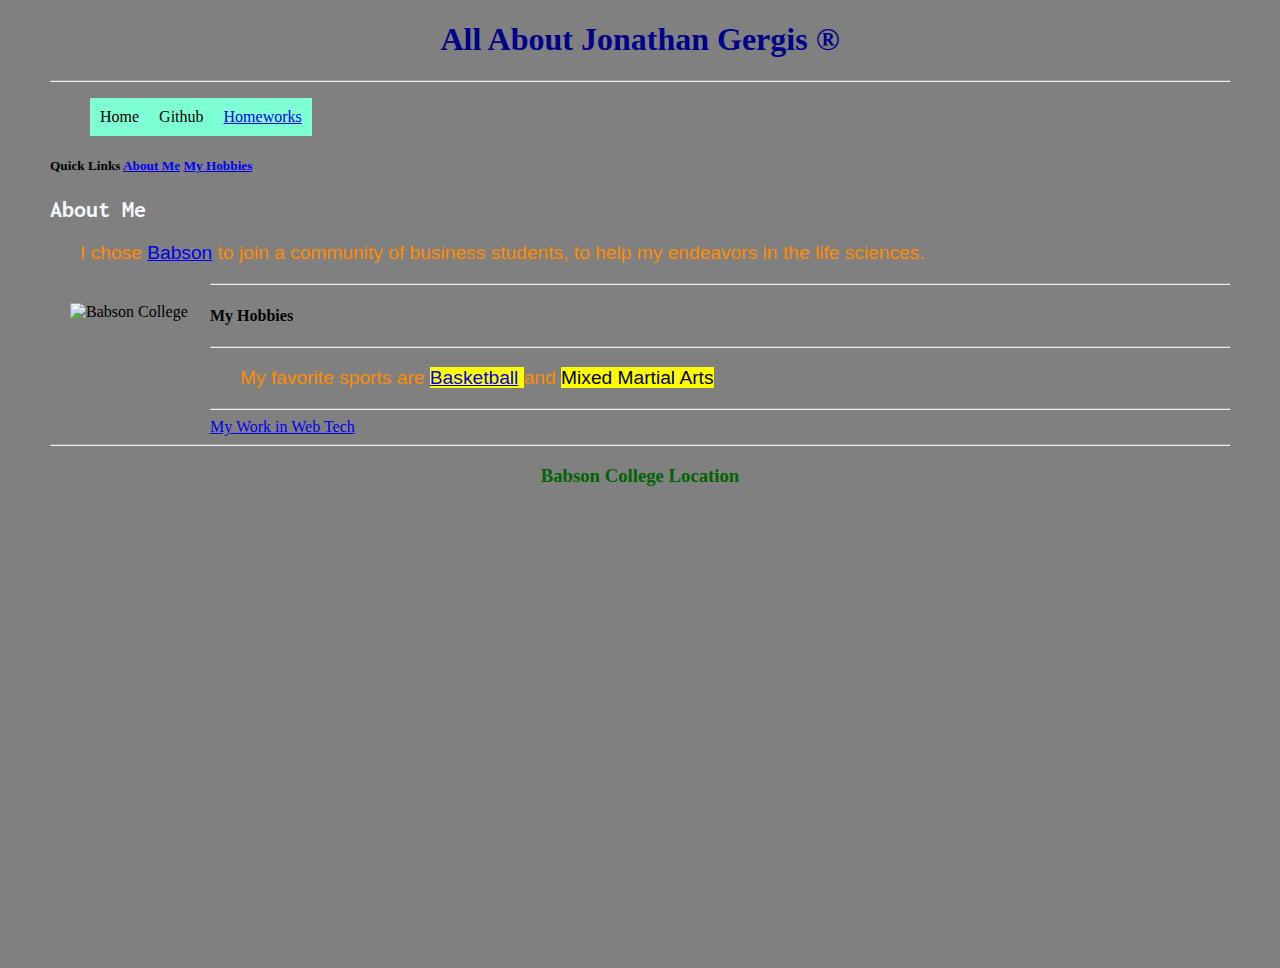
==== index.html @ 53ed9953 "Create index.html" ====
<!DOCTYPE html>
<html lang="en">
<head>
    <meta charset="UTF-8">
    <meta http-equiv="X-UA-Compatible" content="IE=edge">
    <meta name="viewport" content="width=device-width, initial-scale=1.0">
    <title>Web Technologies</title>
    <link rel="stylesheet" href="https://fonts.googleapis.com/css?family=Inconsolata">
<style>
    h1{
        font-family: serif;
        text-align: center;
        color: darkblue;
    }
    h2{
        font-family: "Inconsolata";
        color: ghostwhite;
        text-align: left;
    }
    h3{
        font-family: cursive;
        color: darkgreen;
        text-align: center;
    }
    p{
        font-family: sans-serif;
        color: darkorange;
        font-size: 1.2em;
        text-indent: 30px;
    }
    img{
        float: left;
        margin: 20px;
        height: 100px;
        width: 120px;
        /* I used a new CSS cursor property I found on W3Schools that is supposed to change the cursor when you hover over the image */
        cursor: progress;
    }
    body{
        background-color: grey;
        margin-left: 50px;
        margin-right: 50px;
    }
    ul{
        list-style: none;
        overflow: hidden;
    }
    li{
        float: left;
        display: block;
        text-align: center;
        background-color: aquamarine;
        padding: 10px;
    }
    .dropdown-content{
        display: none;
        position: absolute;
        background-color: gold;
        min-width: 120px;
    }
    .dropdown-content a{
        color: aliceblue;
        padding: 12px 12px;
        text-decoration: none;
        text-align: left;
        display: block;
    }
    .dropdown-content a:hover{
        background-color: yellowgreen;
    }
    .dropdown:hover .dropdown-content{
        display: block;
    }
</style>
</head>
<body>
    <h1> All About Jonathan Gergis &reg;<a id="About Me"></a></h1> 
    <hr/>
  <div>
      <ul>
          <li><a href="index.html"></a>Home</li>
          <li><a href="https://github.com/jgergis1"></a>Github</li>
          <li class="dropdown">
            <a href="javascript:void(0)">Homeworks</a>  
            <div class="dropdown-content">
                  <a href="HW2-1.html">HW2-1</a>
                  <a href="HW2-2.html">HW2-2</a>
                  <a href="HW2-bbc.html">HW-3</a>
              </div>
          </li>
      </ul>
  </div>
    <h5>Quick Links <a href="#About Me">About Me</a> <a href="#MyHobbies">My Hobbies</a></h5>
    <h2>About Me</h2>
<p> I chose <a href="https://www.babson.edu/">Babson</a> to join a community of business students, to help my endeavors in the life sciences. </p>
<!-- I used the html tag download that I found on W3Schools so that every time you double click on my image it downloads -->
<a href=".vscode/images/Headshot.jpg" download=".vscode/images/Headshot.jpg"></a>
<img src=".vscode/images/Headshot.jpg" height="300" alt="Babson College"/>
<hr>
<h4>My Hobbies <a id="My Hobbies"></a></h4>
<hr>
<p> My favorite sports are <mark> <a href="https://www.nba.com">Basketball</a> </mark> and <mark> Mixed Martial Arts </mark> </p>
</body>
<hr/>
<a href="sitemap.html">My Work in Web Tech</a>
<hr>
<h3>Babson College Location</h3>
<iframe src="https://www.google.com/maps/embed?pb=!1m18!1m12!1m3!1d2951.1604312319446!2d-71.26789638454575!3d42.296442079191145!2m3!1f0!2f0!3f0!3m2!1i1024!2i768!4f13.1!3m3!1m2!1s0x89e381418b1914ef%3A0x4ef71f3899e76a89!2sBabson%20College!5e0!3m2!1sen!2sus!4v1645063258329!5m2!1sen!2sus" width="600" height="450" style="border:0;" allowfullscreen="" loading="lazy"></iframe>
</html>
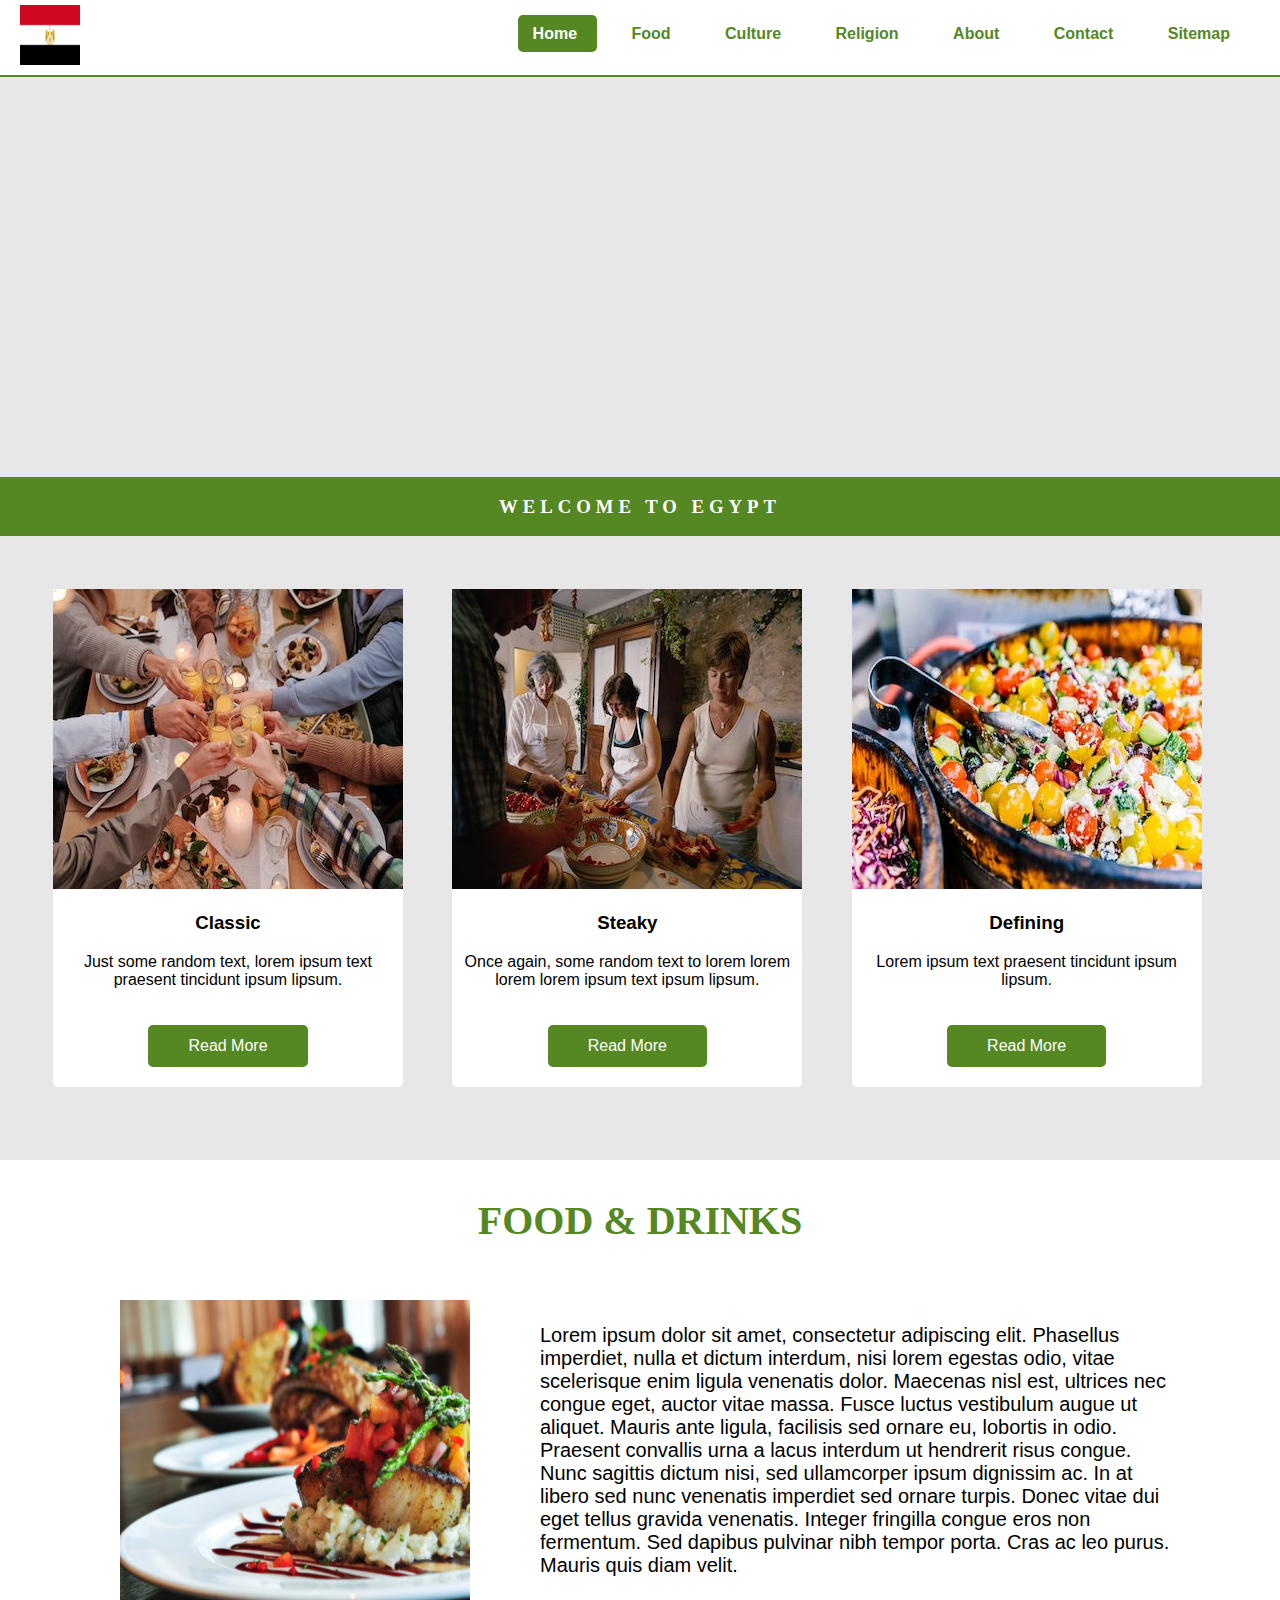
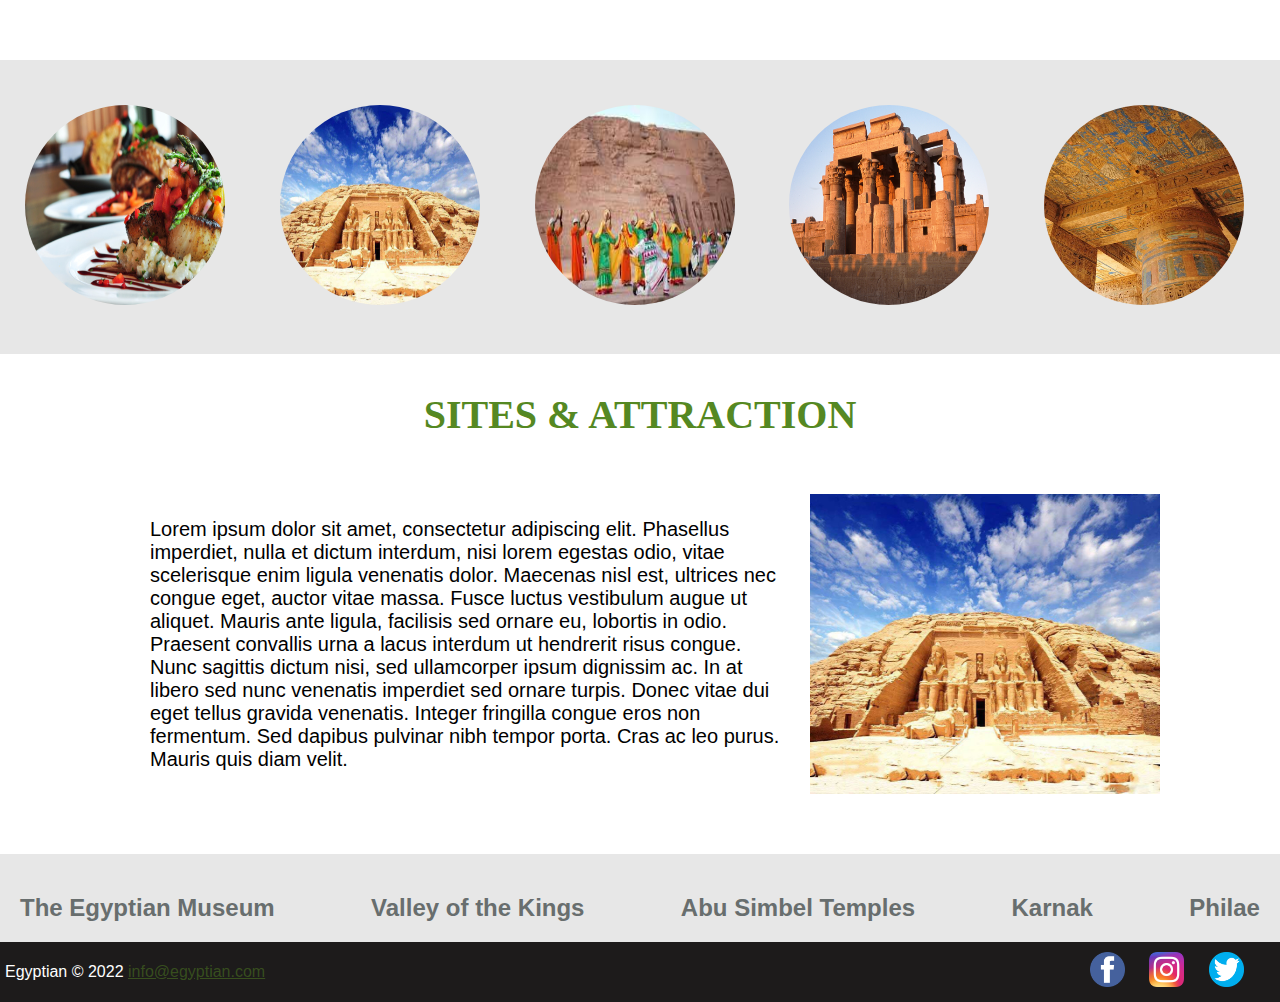
==== commit 7cc7c581: "Project V1" ====
--- a/index.html
+++ b/index.html
@@ -1,109 +1,207 @@
 <!DOCTYPE html>
-<html lang="en">
-<head>
-    <meta charset="UTF-8">
-    <meta http-equiv="X-UA-Compatible" content="IE=edge">
-    <meta name="viewport" content="width=device-width, initial-scale=1.0">
-    <title>Web Technologies</title>
-    <link rel="stylesheet" href="https://fonts.googleapis.com/css?family=Inconsolata">
-<style>
-    h1{
-        font-family: serif;
-        text-align: center;
-        color: darkblue;
-    }
-    h2{
-        font-family: "Inconsolata";
-        color: ghostwhite;
-        text-align: left;
-    }
-    h3{
-        font-family: cursive;
-        color: darkgreen;
-        text-align: center;
-    }
-    p{
-        font-family: sans-serif;
-        color: darkorange;
-        font-size: 1.2em;
-        text-indent: 30px;
-    }
-    img{
-        float: left;
-        margin: 20px;
-        height: 100px;
-        width: 120px;
-        /* I used a new CSS cursor property I found on W3Schools that is supposed to change the cursor when you hover over the image */
-        cursor: progress;
-    }
-    body{
-        background-color: grey;
-        margin-left: 50px;
-        margin-right: 50px;
-    }
-    ul{
-        list-style: none;
-        overflow: hidden;
-    }
-    li{
-        float: left;
-        display: block;
-        text-align: center;
-        background-color: aquamarine;
-        padding: 10px;
-    }
-    .dropdown-content{
-        display: none;
-        position: absolute;
-        background-color: gold;
-        min-width: 120px;
-    }
-    .dropdown-content a{
-        color: aliceblue;
-        padding: 12px 12px;
-        text-decoration: none;
-        text-align: left;
-        display: block;
-    }
-    .dropdown-content a:hover{
-        background-color: yellowgreen;
-    }
-    .dropdown:hover .dropdown-content{
-        display: block;
-    }
-</style>
-</head>
-<body>
-    <h1> All About Jonathan Gergis &reg;<a id="About Me"></a></h1> 
-    <hr/>
-  <div>
-      <ul>
-          <li><a href="index.html"></a>Home</li>
-          <li><a href="https://github.com/jgergis1"></a>Github</li>
-          <li class="dropdown">
-            <a href="javascript:void(0)">Homeworks</a>  
-            <div class="dropdown-content">
-                  <a href="HW2-1.html">HW2-1</a>
-                  <a href="HW2-2.html">HW2-2</a>
-                  <a href="HW2-bbc.html">HW-3</a>
-              </div>
-          </li>
+<html>
+  <head>
+    <meta charset="UTF-8" />
+    <meta name="keywords" content="egypt, food, culture, religion" />
+    <meta name="viewport" content="width=device-width, initial-scale=1.0" />
+
+    <title>Egyptian</title>
+    <link rel="icon" type="image/x-icon" href="images/favicon1.ico" />
+    <link rel="stylesheet" type="text/css" href="css/style.css" />
+  </head>
+  <body>
+    <!-- HEADER ELEMENT -->
+    <header>
+      <img
+        src="images/flag.png"
+        alt="Logo"
+        width="60"
+        height="60"
+        class="logo"
+      />
+      <ul class="navbar">
+        <li id="selected-nav-item">
+          <a href="#">Home</a>
+        </li>
+        <li><a href="food.html">Food</a></li>
+        <li><a href="culture.html">Culture</a></li>
+        <li><a href="religion.html">Religion</a></li>
+        <li><a href="about.html">About</a></li>
+        <li><a href="contact.html">Contact</a></li>
+        <li><a href="sitemap.html">Sitemap</a></li>
       </ul>
-  </div>
-    <h5>Quick Links <a href="#About Me">About Me</a> <a href="#MyHobbies">My Hobbies</a></h5>
-    <h2>About Me</h2>
-<p> I chose <a href="https://www.babson.edu/">Babson</a> to join a community of business students, to help my endeavors in the life sciences. </p>
-<!-- I used the html tag download that I found on W3Schools so that every time you double click on my image it downloads -->
-<a href=".vscode/images/Headshot.jpg" download=".vscode/images/Headshot.jpg"></a>
-<img src=".vscode/images/Headshot.jpg" height="300" alt="Babson College"/>
-<hr>
-<h4>My Hobbies <a id="My Hobbies"></a></h4>
-<hr>
-<p> My favorite sports are <mark> <a href="https://www.nba.com">Basketball</a> </mark> and <mark> Mixed Martial Arts </mark> </p>
-</body>
-<hr/>
-<a href="sitemap.html">My Work in Web Tech</a>
-<hr>
-<h3>Babson College Location</h3>
-<iframe src="https://www.google.com/maps/embed?pb=!1m18!1m12!1m3!1d2951.1604312319446!2d-71.26789638454575!3d42.296442079191145!2m3!1f0!2f0!3f0!3m2!1i1024!2i768!4f13.1!3m3!1m2!1s0x89e381418b1914ef%3A0x4ef71f3899e76a89!2sBabson%20College!5e0!3m2!1sen!2sus!4v1645063258329!5m2!1sen!2sus" width="600" height="450" style="border:0;" allowfullscreen="" loading="lazy"></iframe>
+    </header>
+    <!-- CONTENT START -->
+    <div style="height: 400px">
+      <video width="100%" height="400" loop autoplay muted class="banner-video">
+        <source src="videos/intro.mp4" type="video/mp4" />
+      </video>
+    </div>
+    <div class="trends">
+      <h3>WELCOME TO EGYPT</h3>
+    </div>
+
+    <div class="container">
+      <table>
+        <tr>
+          <td>
+            <div class="sections">
+              <img src="images/food2.jpeg" alt="Food" />
+              <h3>Classic</h3>
+              <p>
+                Just some random text, lorem ipsum text praesent tincidunt ipsum
+                lipsum.
+              </p>
+              <button class="read-more-btn">Read More</button>
+            </div>
+          </td>
+          <td>
+            <div class="sections">
+              <img src="images/culture.jpeg" alt="Cluture" />
+              <h3>Steaky</h3>
+              <p>
+                Once again, some random text to lorem lorem lorem lorem ipsum
+                text ipsum lipsum.
+              </p>
+              <button class="read-more-btn">Read More</button>
+            </div>
+          </td>
+          <td>
+            <div class="sections">
+              <img src="images/food.jpeg" alt="Culture" />
+              <h3>Defining</h3>
+              <p>Lorem ipsum text praesent tincidunt ipsum lipsum.</p>
+              <button class="read-more-btn">Read More</button>
+            </div>
+          </td>
+        </tr>
+      </table>
+
+      <div class="content-container">
+        <h1>FOOD & DRINKS</h1>
+        <div class="content-left-image">
+          <div class="content-thumb">
+            <img
+              src="images/f1.jpeg"
+              alt="Culture"
+              style="width: 350px; height: 300px"
+            />
+          </div>
+          <div class="content-desc">
+            <p>
+              Lorem ipsum dolor sit amet, consectetur adipiscing elit. Phasellus
+              imperdiet, nulla et dictum interdum, nisi lorem egestas odio,
+              vitae scelerisque enim ligula venenatis dolor. Maecenas nisl est,
+              ultrices nec congue eget, auctor vitae massa. Fusce luctus
+              vestibulum augue ut aliquet. Mauris ante ligula, facilisis sed
+              ornare eu, lobortis in odio. Praesent convallis urna a lacus
+              interdum ut hendrerit risus congue. Nunc sagittis dictum nisi, sed
+              ullamcorper ipsum dignissim ac. In at libero sed nunc venenatis
+              imperdiet sed ornare turpis. Donec vitae dui eget tellus gravida
+              venenatis. Integer fringilla congue eros non fermentum. Sed
+              dapibus pulvinar nibh tempor porta. Cras ac leo purus. Mauris quis
+              diam velit.
+            </p>
+          </div>
+        </div>
+      </div>
+
+      <div class="gallery-section">
+        <div class="row">
+          <div class="column">
+            <img
+              src="images/f1.jpeg"
+              alt="Delicious Meal"
+              title="Delicious Meal"
+              style="width: 200px; height: 200px"
+            />
+          </div>
+          <div class="column">
+            <img
+              src="images/v1.jpeg"
+              alt="Happening Places"
+              title="Happening Places"
+              style="width: 200px; height: 200px"
+            />
+          </div>
+          <div class="column">
+            <img
+              src="images/v2.jpeg"
+              alt="Traditions"
+              title="Traditions"
+              style="width: 200px; height: 200px"
+            />
+          </div>
+          <div class="column">
+            <img
+              src="images/v4.jpeg"
+              alt="Monuments"
+              title="Monuments"
+              style="width: 200px; height: 200px"
+            />
+          </div>
+          <div class="column">
+            <img
+              src="images/a1.jpeg"
+              alt="Ancient History"
+              title="Ancient History"
+              style="width: 200px; height: 200px"
+            />
+          </div>
+        </div>
+      </div>
+
+      <div class="content-container">
+        <h1>SITES & ATTRACTION</h1>
+        <div class="content-left-image">
+          <div class="content-desc">
+            <p>
+              Lorem ipsum dolor sit amet, consectetur adipiscing elit. Phasellus
+              imperdiet, nulla et dictum interdum, nisi lorem egestas odio,
+              vitae scelerisque enim ligula venenatis dolor. Maecenas nisl est,
+              ultrices nec congue eget, auctor vitae massa. Fusce luctus
+              vestibulum augue ut aliquet. Mauris ante ligula, facilisis sed
+              ornare eu, lobortis in odio. Praesent convallis urna a lacus
+              interdum ut hendrerit risus congue. Nunc sagittis dictum nisi, sed
+              ullamcorper ipsum dignissim ac. In at libero sed nunc venenatis
+              imperdiet sed ornare turpis. Donec vitae dui eget tellus gravida
+              venenatis. Integer fringilla congue eros non fermentum. Sed
+              dapibus pulvinar nibh tempor porta. Cras ac leo purus. Mauris quis
+              diam velit.
+            </p>
+          </div>
+          <div class="content-thumb">
+            <img
+              src="images/v1.jpeg"
+              alt="Culture"
+              style="width: 350px; height: 300px; float: right"
+            />
+          </div>
+        </div>
+      </div>
+
+      <div class="places-to-visit">
+        <h2>The Egyptian Museum</h2>
+        <h2>Valley of the Kings</h2>
+        <h2>Abu Simbel Temples</h2>
+        <h2>Karnak</h2>
+        <h2>Philae</h2>
+      </div>
+    </div>
+
+    <!-- CONTENT END -->
+
+    <!-- FOOTER ELEMENT -->
+    <footer>
+      <p>
+        Egyptian &copy; 2022
+        <a href="mailto:info@escooter.com">info@egyptian.com</a>
+      </p>
+      <div class="social-icon">
+        <img src="images/fb.png" />
+        <img src="images/insta.png" />
+        <img src="images/twitter.png" />
+      </div>
+    </footer>
+  </body>
 </html>
--- a/css/style.css
+++ b/css/style.css
@@ -0,0 +1,320 @@
+html {
+  margin: 0;
+}
+body {
+  background-color: #e7e7e7;
+  margin: 0;
+  font-family: Arial, Helvetica, sans-serif;
+}
+header {
+  background-color: #fff;
+  height: 75px;
+  border-bottom: 2px solid #558822;
+}
+.logo {
+  margin: 5px 20px;
+}
+
+.navbar {
+  list-style: none;
+  margin: 25px;
+  text-align: right;
+  float: right;
+}
+.navbar li {
+  display: inline;
+  padding: 10px 15px;
+  margin: 10px;
+}
+.navbar a {
+  text-decoration: none;
+  color: #558822;
+  font-size: 16px;
+  font-weight: 600;
+}
+#selected-nav-item {
+  border-radius: 5px;
+  background-color: #558822;
+}
+#selected-nav-item a {
+  color: #fff;
+}
+p.normal {
+  font-family: 'Times New Roman', Times, serif;
+  font-size: 3em;
+  font-style: normal;
+}
+.banner-video {
+  object-fit: cover;
+}
+.banner-container {
+  text-align: center;
+  margin: 0;
+  padding: 50px 0px;
+  background-color: #c7c7c7;
+}
+/* ABOUT US STYLES */
+.photo-container {
+  grid-area: leftcontainer;
+}
+.about-container {
+  grid-area: rightcontainer;
+  padding-left: 20px;
+}
+.grid-container {
+  display: grid;
+  grid-template-areas: 'leftcontainer rightcontainer';
+  padding: 50px;
+}
+.banner-img {
+  width: 300px;
+  height: 350px;
+  object-fit: contain;
+}
+.about-container p {
+  text-align: justify;
+  font-size: 16px;
+}
+
+/* CONTACT FORM */
+.map-img {
+  width: 100%;
+  height: 450px;
+  object-fit: cover;
+}
+input[type='text'],
+input[type='email'],
+select,
+textarea {
+  width: 100%;
+  padding: 12px;
+  border: 1px solid #ccc;
+  border-radius: 4px;
+  box-sizing: border-box;
+  margin-top: 6px;
+  margin-bottom: 16px;
+  resize: vertical;
+}
+textarea {
+  font-family: Arial, Helvetica, sans-serif;
+}
+input[type='submit'] {
+  background-color: #558822;
+  color: white;
+  padding: 12px 20px;
+  border: none;
+  border-radius: 4px;
+  cursor: pointer;
+  width: 180px;
+  display: block;
+  margin: 0 auto;
+}
+input[type='submit']:hover {
+  background-color: #1d1b1b;
+}
+.contact-form-container {
+  margin: auto;
+  width: 60%;
+  margin-top: 10px;
+  margin-bottom: 40px;
+  padding: 10px;
+}
+.banner-container h1,
+.contact-form-container h1 {
+  text-align: center;
+  letter-spacing: 10px;
+  font-size: 40px;
+  color: #558822;
+}
+.contact-form-container form {
+  margin-top: 40px;
+}
+
+/* FOOTER STYLES */
+footer {
+  padding: 5px;
+  padding-right: 20px;
+  background-color: #1d1b1b;
+  color: white;
+  display: flex;
+  justify-content: space-between;
+}
+
+footer .social-icon {
+  width: 180px;
+  height: 40px;
+  justify-content: space-between;
+}
+
+footer .social-icon img {
+  width: 35px;
+  height: 35px;
+  margin: 5px 10px;
+}
+
+.fa {
+  padding: 20px;
+  font-size: 30px;
+  width: 50px;
+  text-align: center;
+  text-decoration: none;
+  margin: 5px 2px;
+}
+
+.fa:hover {
+  opacity: 0.7;
+}
+
+.fa-facebook {
+  background: #3b5998;
+  color: white;
+}
+
+footer p a {
+  color: #5588227a;
+}
+
+.grid-container table {
+  text-align: center;
+  min-height: 250px;
+}
+
+.trends {
+  background-color: #558822;
+  margin: 0;
+  display: flex;
+  color: #fff;
+  justify-content: center;
+}
+
+.trends h3 {
+  font-family: cursive;
+  letter-spacing: 5px;
+}
+
+.container table {
+  padding: 40px;
+  width: 100%;
+}
+
+.sections {
+  background: #fff;
+  text-align: center;
+  border-radius: 5px;
+  margin: 10px;
+  width: 350px;
+}
+
+.sections img {
+  width: 100%;
+}
+
+.read-more-btn {
+  color: #fff;
+  padding: 12px 40px;
+  border: none;
+  background-color: #558822;
+  border-radius: 5px;
+  margin: 20px;
+  font-size: 16px;
+  font-weight: 400;
+}
+
+.content-container {
+  width: 100%;
+  min-height: 500px;
+  background-color: #ffffff;
+  margin: 20px 20px 20px 0;
+  overflow: auto;
+  text-align: center;
+}
+
+.content-container h1 {
+  color: #558822;
+}
+
+.content-left-image {
+  display: flex;
+  justify-content: center;
+  align-items: center;
+}
+.content-thumb {
+  float: left;
+}
+.content-thumb img {
+  display: block;
+  padding: 20px;
+}
+.content-desc {
+  margin-left: 50px;
+  font-size: 20px;
+  width: 50%;
+  text-align: left;
+}
+
+.gallery-section .column {
+  float: left;
+  width: 16%;
+  padding: 25px;
+}
+
+.gallery-section .column img {
+  border-radius: 50%;
+}
+
+.gallery-section .column img:hover {
+  box-shadow: 0px 0 20px 10px rgb(0 0 0 / 20%);
+}
+
+.gallery-section .row::after {
+  content: '';
+  clear: both;
+  display: table;
+}
+
+.content-container h1,
+.content-container-resources h1 {
+  font-size: 40px;
+  font-family: cursive;
+  padding: 10px;
+}
+.content-container-resources h1 {
+  padding: 0px;
+  line-height: 1;
+}
+.content-container-resources span {
+  font-size: 16px;
+  color: #686e6e;
+  line-height: 0;
+  font-weight: 600;
+}
+.places-to-visit {
+  display: flex;
+  justify-content: space-between;
+  padding: 0px 20px;
+}
+
+.places-to-visit h2 {
+  font-family: sans-serif;
+  color: #686e6e;
+}
+
+.resources-container {
+  display: block;
+  padding-left: 50px;
+  padding-right: 50px;
+}
+.resources-desc {
+  padding-top: 10px;
+  text-align: justify;
+  width: 100%;
+}
+
+.content-container-resources {
+  width: 100%;
+}
+
+.content-container-resources img {
+  width: 100%;
+  margin-top: 5px;
+}
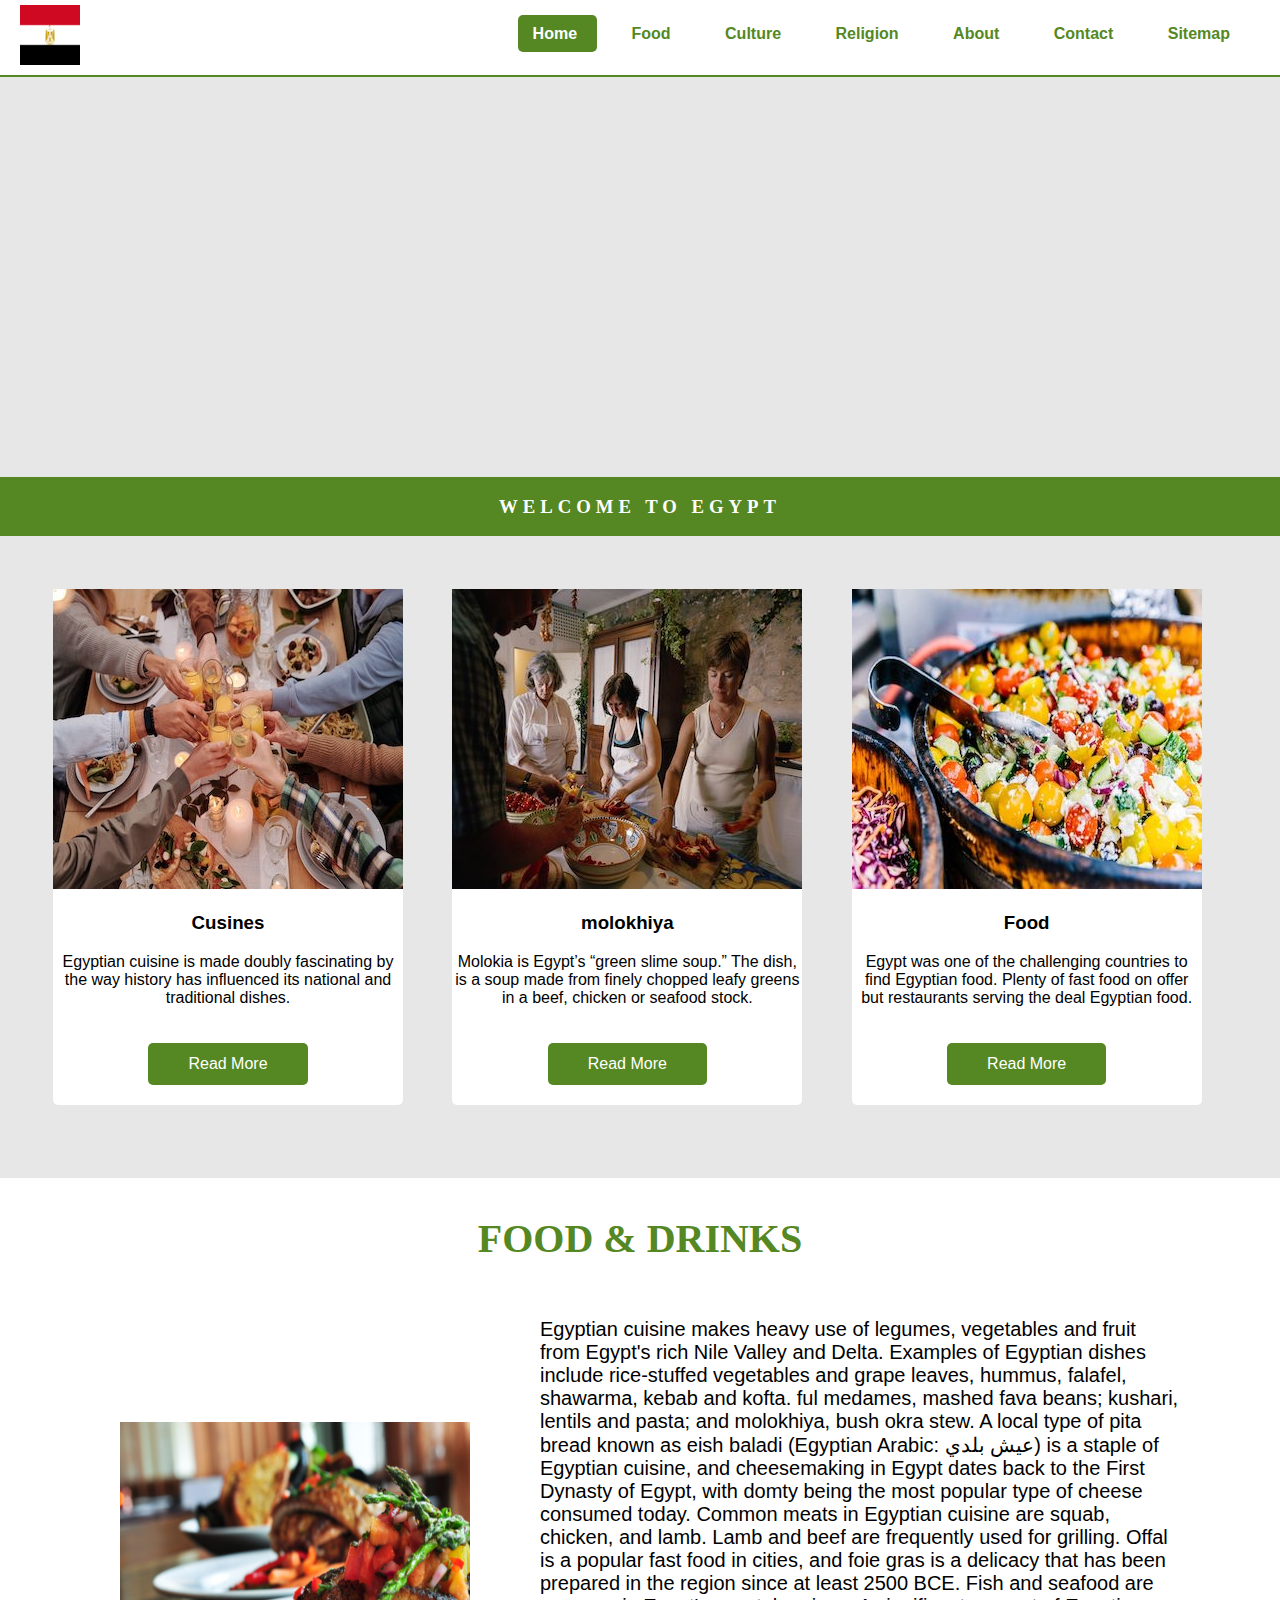
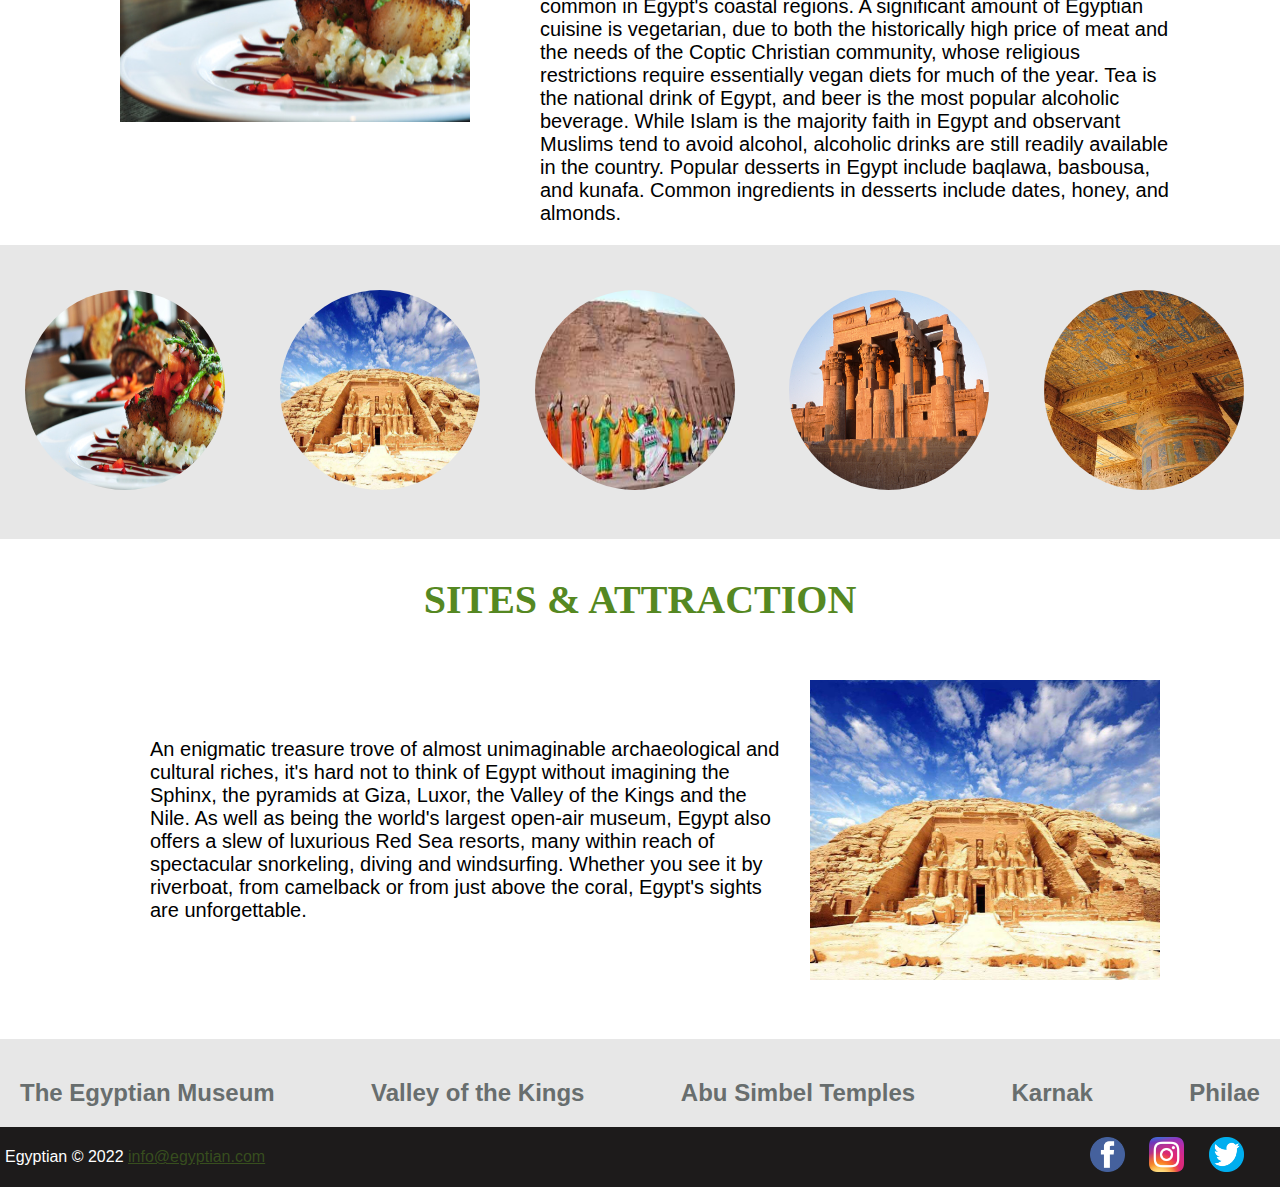
==== commit e9ef1f04: "Final" ====
--- a/index.html
+++ b/index.html
@@ -6,10 +6,15 @@
     <meta name="viewport" content="width=device-width, initial-scale=1.0" />
 
     <title>Egyptian</title>
+    <link
+      rel="stylesheet"
+      href="https://cdnjs.cloudflare.com/ajax/libs/font-awesome/4.7.0/css/font-awesome.min.css"
+    />
     <link rel="icon" type="image/x-icon" href="images/favicon1.ico" />
     <link rel="stylesheet" type="text/css" href="css/style.css" />
+    <script src="js/script.js"></script>
   </head>
-  <body>
+  <body onload="onContentLoad()">
     <!-- HEADER ELEMENT -->
     <header>
       <img
@@ -19,7 +24,15 @@
         height="60"
         class="logo"
       />
-      <ul class="navbar">
+
+      <a
+        href="javascript:void(0);"
+        class="horizontal-bars"
+        onclick="openMenu()"
+      >
+        <i class="fa fa-bars"></i>
+      </a>
+      <ul class="topnav" id="topNavMenu">
         <li id="selected-nav-item">
           <a href="#">Home</a>
         </li>
@@ -42,36 +55,101 @@
     </div>
 
     <div class="container">
-      <table>
+      <table class="moto-section">
         <tr>
           <td>
             <div class="sections">
-              <img src="images/food2.jpeg" alt="Food" />
-              <h3>Classic</h3>
-              <p>
-                Just some random text, lorem ipsum text praesent tincidunt ipsum
-                lipsum.
+              <img
+                onmouseover="changeClassicMouseOver(1)"
+                onmouseout="changeClassicMouseOut(1)"
+                src="images/food2.jpeg"
+                alt="Food"
+                id="classic"
+                width="250"
+                height="300"
+                class="fade"
+              />
+              <h3>Cusines</h3>
+              <p id="classic-txt">
+             
               </p>
-              <button class="read-more-btn">Read More</button>
+              <button
+                class="read-more-btn"
+                id="read-more-classic"
+                onclick="readMore(1)"
+              >
+                Read More
+              </button>
+              <button
+                class="read-more-btn"
+                id="read-less-classic"
+                onclick="readLess(1)"
+              >
+                Read Less
+              </button>
             </div>
           </td>
           <td>
             <div class="sections">
-              <img src="images/culture.jpeg" alt="Cluture" />
-              <h3>Steaky</h3>
-              <p>
-                Once again, some random text to lorem lorem lorem lorem ipsum
-                text ipsum lipsum.
+              <img
+                onmouseover="changeClassicMouseOver(2)"
+                onmouseout="changeClassicMouseOut(2)"
+                src="images/culture.jpeg"
+                alt="Cluture"
+                id="cluture"
+                width="250"
+                height="300"
+              />
+              <h3>molokhiya</h3>
+              <p id="steaky-txt">
+             
               </p>
-              <button class="read-more-btn">Read More</button>
+              <button
+                class="read-more-btn"
+                id="read-more-steaky"
+                onclick="readMore(2)"
+              >
+                Read More
+              </button>
+              <button
+                class="read-more-btn"
+                id="read-less-steaky"
+                onclick="readLess(2)"
+              >
+                Read Less
+              </button>
             </div>
           </td>
           <td>
             <div class="sections">
-              <img src="images/food.jpeg" alt="Culture" />
-              <h3>Defining</h3>
-              <p>Lorem ipsum text praesent tincidunt ipsum lipsum.</p>
-              <button class="read-more-btn">Read More</button>
+              <img
+                onmouseover="changeClassicMouseOver(3)"
+                onmouseout="changeClassicMouseOut(3)"
+                src="images/food.jpeg"
+                alt="Defining"
+                id="defining"
+                width="250"
+                height="300"
+              />
+              <h3>Food</h3>
+              <p id="defining-txt">
+               
+              </p>
+              <button
+                class="read-more-btn"
+                id="read-more-defining"
+                onclick="readMore(3)"
+              >
+                Read More
+              </button>
+
+              <button
+                class="read-more-btn"
+                id="read-less-defining"
+                onclick="readLess(3)"
+              >
+                Read Less
+              </button>
             </div>
           </td>
         </tr>
@@ -89,18 +167,15 @@
           </div>
           <div class="content-desc">
             <p>
-              Lorem ipsum dolor sit amet, consectetur adipiscing elit. Phasellus
-              imperdiet, nulla et dictum interdum, nisi lorem egestas odio,
-              vitae scelerisque enim ligula venenatis dolor. Maecenas nisl est,
-              ultrices nec congue eget, auctor vitae massa. Fusce luctus
-              vestibulum augue ut aliquet. Mauris ante ligula, facilisis sed
-              ornare eu, lobortis in odio. Praesent convallis urna a lacus
-              interdum ut hendrerit risus congue. Nunc sagittis dictum nisi, sed
-              ullamcorper ipsum dignissim ac. In at libero sed nunc venenatis
-              imperdiet sed ornare turpis. Donec vitae dui eget tellus gravida
-              venenatis. Integer fringilla congue eros non fermentum. Sed
-              dapibus pulvinar nibh tempor porta. Cras ac leo purus. Mauris quis
-              diam velit.
+              Egyptian cuisine makes heavy use of legumes, vegetables and fruit from Egypt's rich Nile Valley and Delta. Examples of Egyptian dishes include rice-stuffed vegetables and grape leaves, hummus, falafel, shawarma, kebab and kofta. ful medames, mashed fava beans; kushari, lentils and pasta; and molokhiya, bush okra stew. A local type of pita bread known as eish baladi (Egyptian Arabic: عيش بلدي) is a staple of Egyptian cuisine, and cheesemaking in Egypt dates back to the First Dynasty of Egypt, with domty being the most popular type of cheese consumed today.
+
+Common meats in Egyptian cuisine are squab, chicken, and lamb. Lamb and beef are frequently used for grilling. Offal is a popular fast food in cities, and foie gras is a delicacy that has been prepared in the region since at least 2500 BCE.
+
+Fish and seafood are common in Egypt's coastal regions. A significant amount of Egyptian cuisine is vegetarian, due to both the historically high price of meat and the needs of the Coptic Christian community, whose religious restrictions require essentially vegan diets for much of the year.
+
+Tea is the national drink of Egypt, and beer is the most popular alcoholic beverage. While Islam is the majority faith in Egypt and observant Muslims tend to avoid alcohol, alcoholic drinks are still readily available in the country.
+
+Popular desserts in Egypt include baqlawa, basbousa, and kunafa. Common ingredients in desserts include dates, honey, and almonds.
             </p>
           </div>
         </div>
@@ -156,18 +231,8 @@
         <div class="content-left-image">
           <div class="content-desc">
             <p>
-              Lorem ipsum dolor sit amet, consectetur adipiscing elit. Phasellus
-              imperdiet, nulla et dictum interdum, nisi lorem egestas odio,
-              vitae scelerisque enim ligula venenatis dolor. Maecenas nisl est,
-              ultrices nec congue eget, auctor vitae massa. Fusce luctus
-              vestibulum augue ut aliquet. Mauris ante ligula, facilisis sed
-              ornare eu, lobortis in odio. Praesent convallis urna a lacus
-              interdum ut hendrerit risus congue. Nunc sagittis dictum nisi, sed
-              ullamcorper ipsum dignissim ac. In at libero sed nunc venenatis
-              imperdiet sed ornare turpis. Donec vitae dui eget tellus gravida
-              venenatis. Integer fringilla congue eros non fermentum. Sed
-              dapibus pulvinar nibh tempor porta. Cras ac leo purus. Mauris quis
-              diam velit.
+              An enigmatic treasure trove of almost unimaginable archaeological and cultural riches, it's hard not to think of Egypt without imagining the Sphinx, the pyramids at Giza, Luxor, the Valley of the Kings and the Nile. As well as being the world's largest open-air museum, Egypt also offers a slew of luxurious Red Sea resorts, many within reach of spectacular snorkeling, diving and windsurfing. Whether you see it by riverboat, from camelback or from just above the coral, Egypt's sights are unforgettable.
+
             </p>
           </div>
           <div class="content-thumb">
@@ -181,11 +246,36 @@
       </div>
 
       <div class="places-to-visit">
-        <h2>The Egyptian Museum</h2>
-        <h2>Valley of the Kings</h2>
-        <h2>Abu Simbel Temples</h2>
-        <h2>Karnak</h2>
-        <h2>Philae</h2>
+        <a
+          class="redirect-sites-link"
+          href="https://en.wikipedia.org/wiki/Egyptian_Museum"
+          target="_blank"
+          ><h2>The Egyptian Museum</h2></a
+        >
+        <a
+          class="redirect-sites-link"
+          href="https://en.wikipedia.org/wiki/Valley_of_the_Kings"
+          target="_blank"
+          ><h2>Valley of the Kings</h2></a
+        >
+        <a
+          class="redirect-sites-link"
+          href="https://en.wikipedia.org/wiki/Abu_Simbel"
+          target="_blank"
+          ><h2>Abu Simbel Temples</h2></a
+        >
+        <a
+          class="redirect-sites-link"
+          href="https://en.wikipedia.org/wiki/Karnak"
+          target="_blank"
+          ><h2>Karnak</h2></a
+        >
+        <a
+          class="redirect-sites-link"
+          href="https://en.wikipedia.org/wiki/Philae"
+          target="_blank"
+          ><h2>Philae</h2></a
+        >
       </div>
     </div>
 
@@ -198,9 +288,9 @@
         <a href="mailto:info@escooter.com">info@egyptian.com</a>
       </p>
       <div class="social-icon">
-        <img src="images/fb.png" />
-        <img src="images/insta.png" />
-        <img src="images/twitter.png" />
+        <img src="images/fb.png" alt="Facebook" />
+        <img src="images/insta.png" alt="Instagram" />
+        <img src="images/twitter.png" alt="Twitter" />
       </div>
     </footer>
   </body>
--- a/css/style.css
+++ b/css/style.css
@@ -15,29 +15,34 @@
   margin: 5px 20px;
 }
 
-.navbar {
-  list-style: none;
-  margin: 25px;
-  text-align: right;
-  float: right;
-}
-.navbar li {
-  display: inline;
-  padding: 10px 15px;
-  margin: 10px;
-}
-.navbar a {
-  text-decoration: none;
-  color: #558822;
-  font-size: 16px;
-  font-weight: 600;
-}
-#selected-nav-item {
-  border-radius: 5px;
-  background-color: #558822;
-}
-#selected-nav-item a {
-  color: #fff;
+@media screen and (min-width: 601px) {
+  .horizontal-bars {
+    display: none;
+  }
+  .topnav {
+    list-style: none;
+    margin: 25px;
+    text-align: right;
+    float: right;
+  }
+  .topnav li {
+    display: inline;
+    padding: 10px 15px;
+    margin: 10px;
+  }
+  .topnav a {
+    text-decoration: none;
+    color: #558822;
+    font-size: 16px;
+    font-weight: 600;
+  }
+  #selected-nav-item {
+    border-radius: 5px;
+    background-color: #558822;
+  }
+  #selected-nav-item a {
+    color: #fff;
+  }
 }
 p.normal {
   font-family: 'Times New Roman', Times, serif;
@@ -316,5 +321,175 @@
 
 .content-container-resources img {
   width: 100%;
+  height: 500px;
   margin-top: 5px;
-}
+  object-fit: cover;
+}
+
+.container-slider .sliderWrap {
+  display: none;
+}
+.container-slider {
+  position: relative;
+  margin: auto;
+}
+.prev-btn,
+.next-btn {
+  cursor: pointer;
+  position: absolute;
+  top: 40%;
+  width: auto;
+  padding: 40px 20px;
+  margin-top: -18px;
+  color: white;
+  font-weight: bold;
+  font-size: 18px;
+  transition: 0.6s ease;
+  border-radius: 0 3px 3px 0;
+  user-select: none;
+  background-color: rgba(0, 0, 0, 0.4);
+}
+.next-btn {
+  right: 0;
+  border-radius: 3px 0 0 3px;
+}
+.prev-btn:hover,
+.next-btn:hover {
+  background-color: #00000080;
+}
+
+.dot {
+  cursor: pointer;
+  height: 15px;
+  width: 15px;
+  margin: 0 2px;
+  background-color: #87c34b80;
+  border-radius: 50%;
+  display: inline-block;
+  transition: background-color 0.6s ease;
+  z-index: 99999;
+}
+
+.active,
+.dot:hover {
+  background-color: #558822;
+}
+
+.fade {
+  animation-name: fade;
+  animation-duration: 1.5s;
+}
+
+@keyframes fade {
+  from {
+    opacity: 0.4;
+  }
+  to {
+    opacity: 1;
+  }
+}
+
+@media only screen and (max-width: 300px) {
+  .prev,
+  .next,
+  .text {
+    font-size: 11px;
+  }
+}
+
+/* TOP NAV */
+@media screen and (max-width: 768px) {
+  .moto-section {
+    display: flex;
+    justify-content: center;
+  }
+  .moto-section tr,
+  .content-left-image,
+  .places-to-visit {
+    display: grid;
+  }
+  .content-desc {
+    width: 80%;
+  }
+  .content-thumb img {
+    /* width: 400px; */
+    margin-left: 20px;
+  }
+  .gallery-section {
+    display: flex;
+    justify-content: center;
+  }
+  .gallery-section .row {
+    display: grid;
+  }
+  footer .social-icon {
+    width: 220px;
+  }
+}
+
+@media screen and (max-width: 600px) {
+  .horizontal-bars {
+    display: block;
+  }
+  .topnav {
+    background-color: #333;
+    list-style: none;
+    z-index: 9999;
+  }
+
+  .topnav a {
+    float: left;
+    display: none;
+    color: #f2f2f2;
+    text-align: center;
+    padding: 14px 16px;
+    text-decoration: none;
+    font-size: 17px;
+  }
+
+  .topnav a:hover {
+    background-color: #ddd;
+    color: black;
+  }
+
+  .topnav a.active {
+    background-color: #558822;
+    color: white;
+  }
+
+  .topnav .icon {
+    display: none;
+  }
+  .topnav a:not(:first-child) {
+    display: none;
+  }
+  .topnav a.icon {
+    float: right;
+    display: block;
+  }
+  .horizontal-bars {
+    float: right;
+  }
+  .topnav.responsive {
+    position: relative;
+    margin-top: 3px;
+  }
+  .topnav.responsive .horizontal-bars {
+    position: absolute;
+    right: 0;
+    top: 0;
+  }
+  .topnav.responsive a {
+    float: none;
+    display: block;
+    text-align: left;
+  }
+  .fa-bars {
+    color: #558822;
+  }
+}
+
+.redirect-sites-link {
+  text-decoration: none;
+  cursor: pointer;
+}
